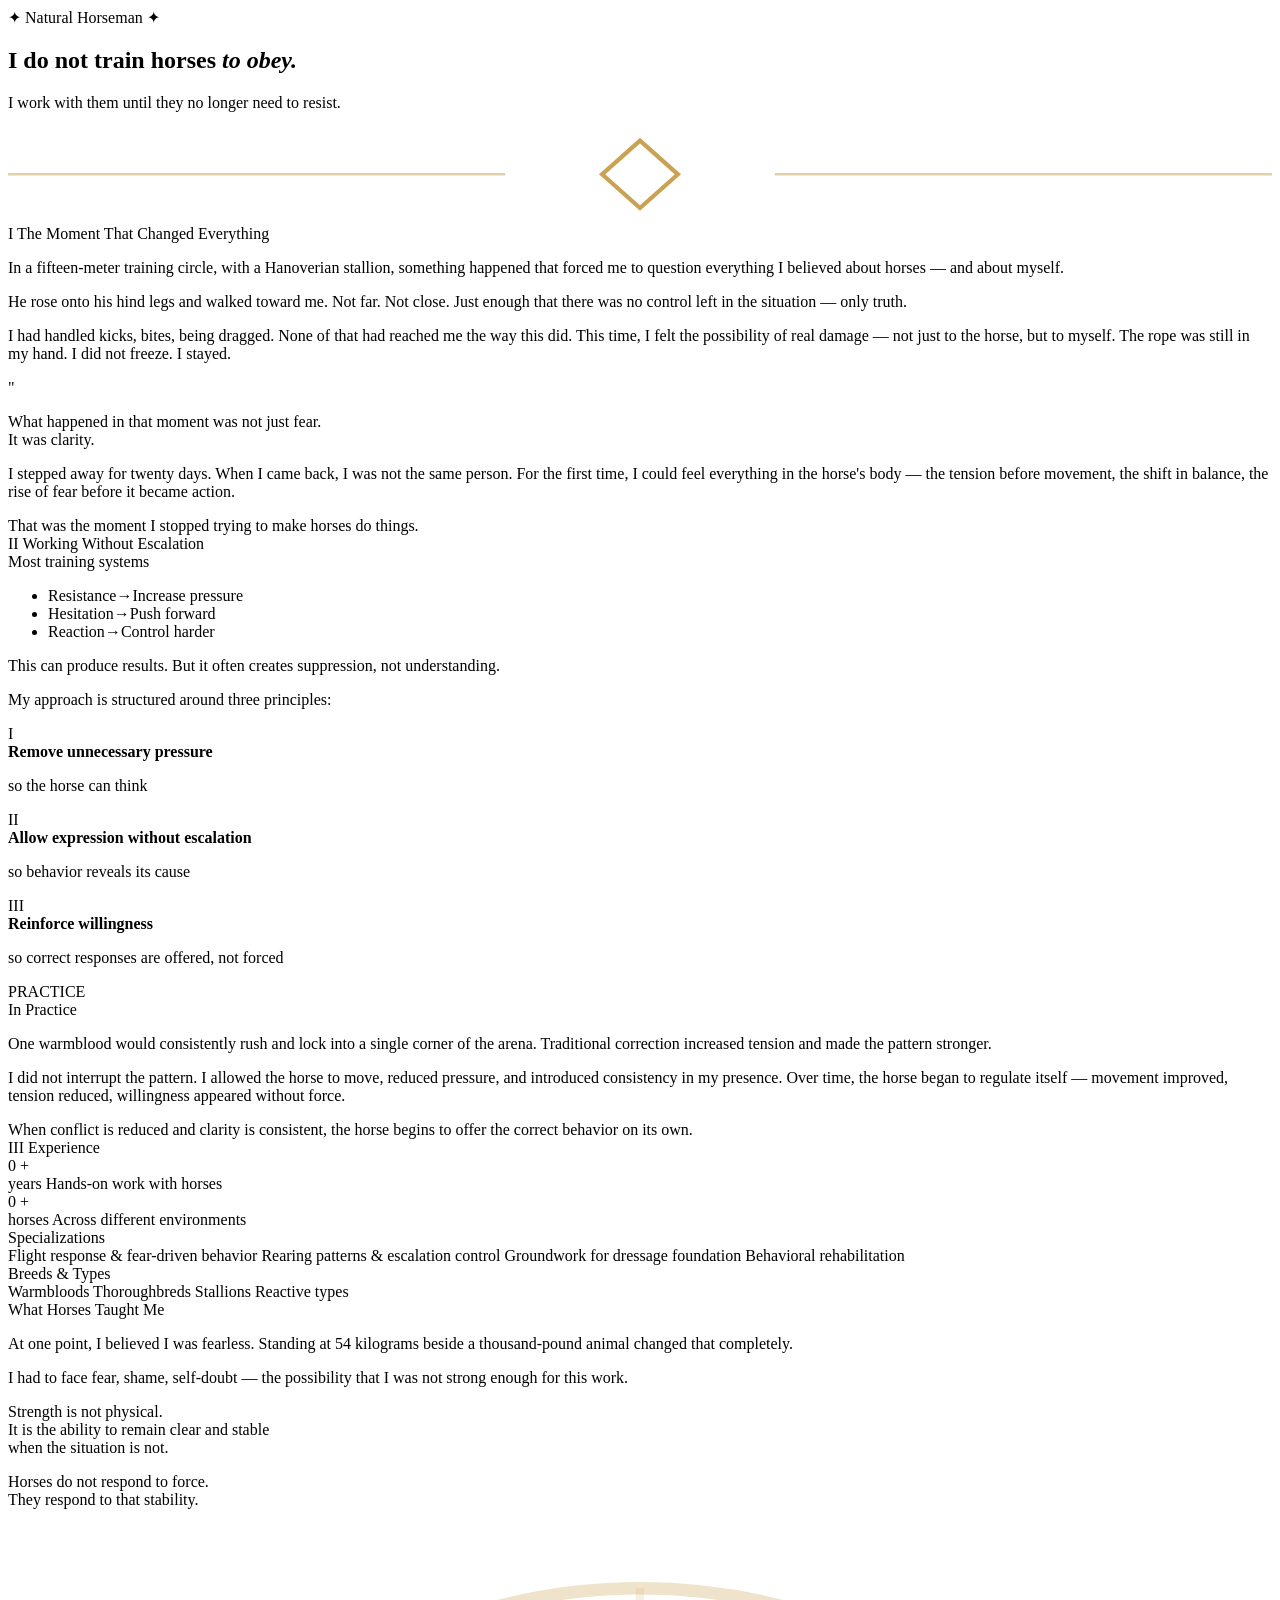
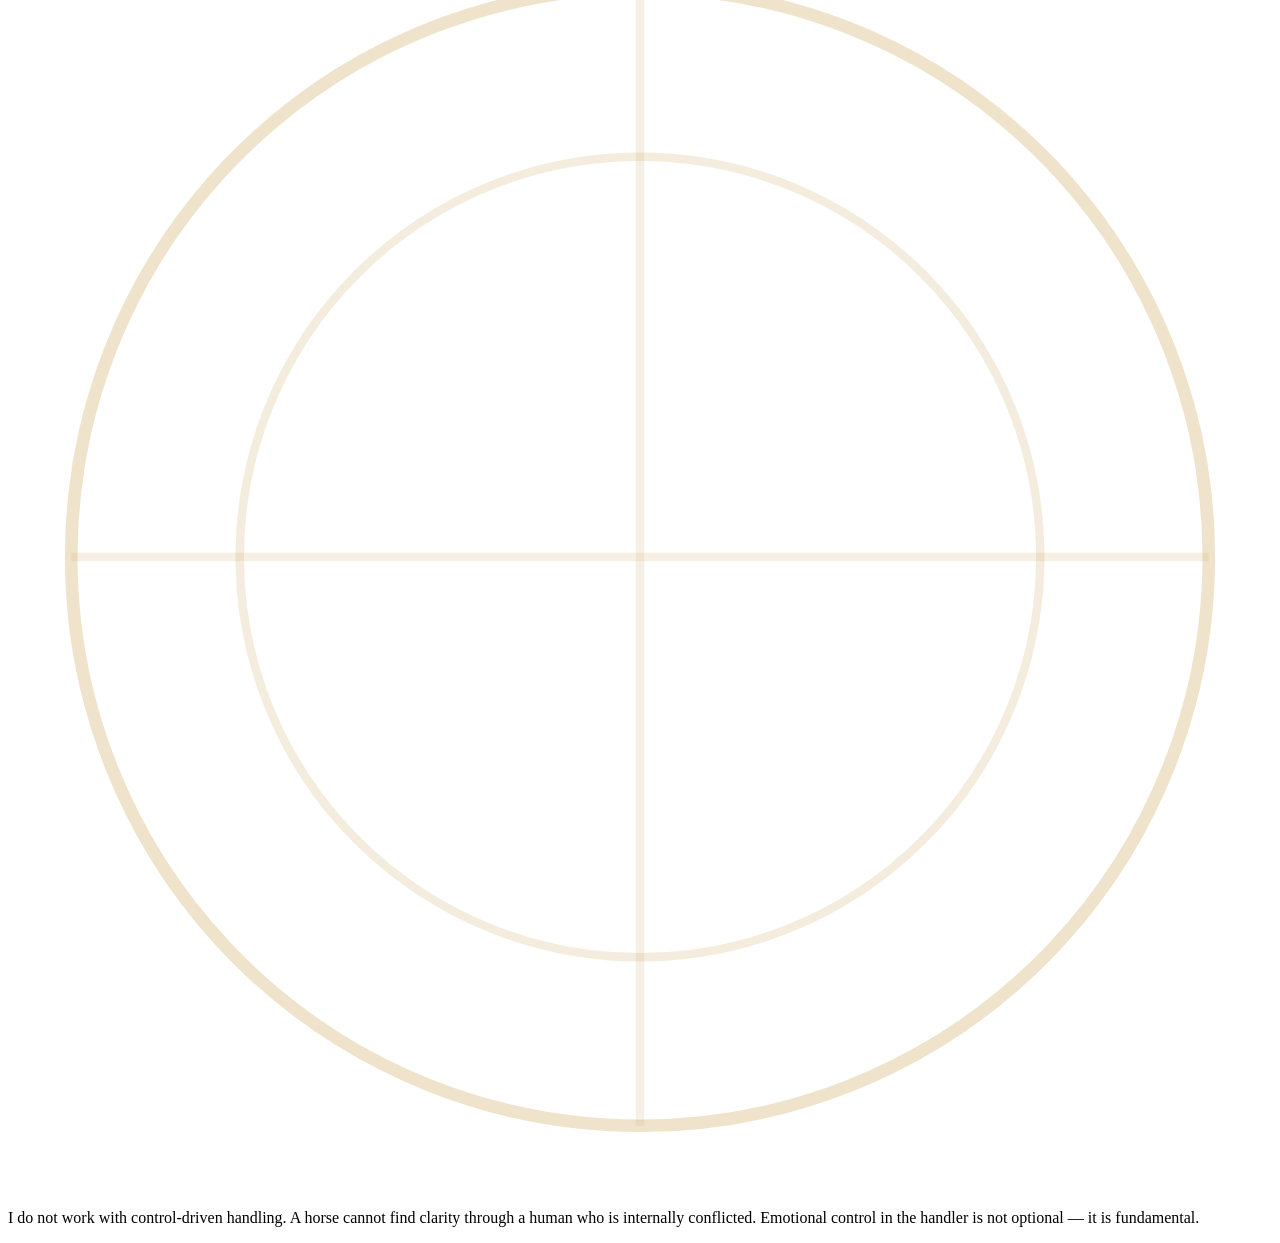
==== about.html @ bc37c37b "Create about.html" ====
<!DOCTYPE html>
<html lang="en">
<head>
  <meta charset="UTF-8" />
  <meta name="viewport" content="width=device-width, initial-scale=1.0" />
  <title>About — Natural Horseman</title>
  <link rel="stylesheet" href="about.css" />
  <link href="https://fonts.googleapis.com/css2?family=Playfair+Display:ital,wght@0,400;0,500;0,700;0,900;1,400;1,700&family=Cinzel:wght@400;500&family=EB+Garamond:ital,wght@0,400;0,500;1,400&display=swap" rel="stylesheet" />
</head>
<body>

  <!-- Atmospheric background layers -->
  <div class="bg-layer">
    <div class="orb orb-1"></div>
    <div class="orb orb-2"></div>
    <div class="orb orb-3"></div>
    <div class="arena-ring"></div>
    <div class="grain"></div>
  </div>

  <section class="about-section" id="about">

    <!-- HERO -->
    <div class="hero-wrap">
      <div class="hero-eyebrow reveal">
        <span class="ornament-mark">✦</span>
        <span class="eyebrow-text">Natural Horseman</span>
        <span class="ornament-mark">✦</span>
      </div>

      <h1 class="hero-title reveal">
        <span class="ht-line-1">I do not train</span>
        <span class="ht-line-2">horses <em>to obey.</em></span>
      </h1>

      <p class="hero-verse reveal">
        I work with them until they no longer need to resist.
      </p>

      <div class="hero-ornament reveal">
        <svg viewBox="0 0 300 22" xmlns="http://www.w3.org/2000/svg">
          <line x1="0" y1="11" x2="118" y2="11" stroke="#c9a254" stroke-width="0.6" opacity="0.5"/>
          <polygon points="150,3 159,11 150,19 141,11" fill="none" stroke="#c9a254" stroke-width="1"/>
          <line x1="182" y1="11" x2="300" y2="11" stroke="#c9a254" stroke-width="0.6" opacity="0.5"/>
        </svg>
      </div>
    </div>

    <!-- THE MOMENT -->
    <div class="chapter reveal">
      <div class="chapter-header">
        <span class="chapter-num">I</span>
        <span class="chapter-label">The Moment That Changed Everything</span>
      </div>
      <div class="chapter-body">
        <p class="drop-cap">
          In a fifteen-meter training circle, with a Hanoverian stallion, something happened that forced me to question everything I believed about horses — and about myself.
        </p>
        <p>He rose onto his hind legs and walked toward me. Not far. Not close. Just enough that there was no control left in the situation — only truth.</p>
        <p>I had handled kicks, bites, being dragged. None of that had reached me the way this did. This time, I felt the possibility of real damage — not just to the horse, but to myself. The rope was still in my hand. I did not freeze. I stayed.</p>

        <div class="glow-quote reveal">
          <div class="gq-quotemark">"</div>
          <p>What happened in that moment was not just fear.<br/>It was clarity.</p>
        </div>

        <p>I stepped away for twenty days. When I came back, I was not the same person. For the first time, I could feel everything in the horse's body — the tension before movement, the shift in balance, the rise of fear before it became action.</p>

        <div class="statement-card reveal">
          That was the moment I stopped trying to make horses do things.
        </div>
      </div>
    </div>

    <!-- METHOD -->
    <div class="chapter reveal">
      <div class="chapter-header">
        <span class="chapter-num">II</span>
        <span class="chapter-label">Working Without Escalation</span>
      </div>
      <div class="method-container">
        <div class="method-contrast reveal">
          <div class="mc-eyebrow">Most training systems</div>
          <ul class="contrast-list">
            <li><span class="c-trigger">Resistance</span><span class="c-arr">→</span><span class="c-resp">Increase pressure</span></li>
            <li><span class="c-trigger">Hesitation</span><span class="c-arr">→</span><span class="c-resp">Push forward</span></li>
            <li><span class="c-trigger">Reaction</span><span class="c-arr">→</span><span class="c-resp">Control harder</span></li>
          </ul>
          <p class="mc-note">This can produce results. But it often creates suppression, not understanding.</p>
        </div>
        <div class="principles-wrap">
          <p class="principles-intro">My approach is structured around three principles:</p>
          <div class="principle reveal-item">
            <span class="p-roman">I</span>
            <div><strong>Remove unnecessary pressure</strong><p>so the horse can think</p></div>
          </div>
          <div class="principle reveal-item">
            <span class="p-roman">II</span>
            <div><strong>Allow expression without escalation</strong><p>so behavior reveals its cause</p></div>
          </div>
          <div class="principle reveal-item">
            <span class="p-roman">III</span>
            <div><strong>Reinforce willingness</strong><p>so correct responses are offered, not forced</p></div>
          </div>
        </div>
      </div>
    </div>

    <!-- IN PRACTICE -->
    <div class="practice-panel reveal">
      <div class="pp-bg-text">PRACTICE</div>
      <div class="pp-inner">
        <span class="section-tag">In Practice</span>
        <p class="pp-lead">One warmblood would consistently rush and lock into a single corner of the arena. Traditional correction increased tension and made the pattern stronger.</p>
        <p>I did not interrupt the pattern. I allowed the horse to move, reduced pressure, and introduced consistency in my presence. Over time, the horse began to regulate itself — movement improved, tension reduced, willingness appeared without force.</p>
        <div class="pp-quote">
          When conflict is reduced and clarity is consistent,
          <span>the horse begins to offer the correct behavior on its own.</span>
        </div>
      </div>
    </div>

    <!-- EXPERIENCE -->
    <div class="chapter reveal">
      <div class="chapter-header">
        <span class="chapter-num">III</span>
        <span class="chapter-label">Experience</span>
      </div>
      <div class="exp-layout">
        <div class="exp-numbers reveal">
          <div class="exp-num-card">
            <div class="big-num-wrap">
              <span class="big-num" data-target="11">0</span>
              <span class="num-plus">+</span>
            </div>
            <span class="num-unit">years</span>
            <span class="num-desc">Hands-on work with horses</span>
          </div>
          <div class="exp-vdivider"></div>
          <div class="exp-num-card">
            <div class="big-num-wrap">
              <span class="big-num" data-target="16">0</span>
              <span class="num-plus">+</span>
            </div>
            <span class="num-unit">horses</span>
            <span class="num-desc">Across different environments</span>
          </div>
        </div>
        <div class="exp-tags-wrap reveal">
          <div class="etg">
            <span class="etg-label">Specializations</span>
            <div class="exp-tags">
              <span class="etag">Flight response & fear-driven behavior</span>
              <span class="etag">Rearing patterns & escalation control</span>
              <span class="etag">Groundwork for dressage foundation</span>
              <span class="etag">Behavioral rehabilitation</span>
            </div>
          </div>
          <div class="etg">
            <span class="etg-label">Breeds & Types</span>
            <div class="exp-tags">
              <span class="etag">Warmbloods</span>
              <span class="etag">Thoroughbreds</span>
              <span class="etag">Stallions</span>
              <span class="etag">Reactive types</span>
            </div>
          </div>
        </div>
      </div>
    </div>

    <!-- WHAT HORSES TAUGHT ME -->
    <div class="lesson-panel reveal">
      <div class="lp-left">
        <span class="lp-label">What Horses Taught Me</span>
        <p>At one point, I believed I was fearless. Standing at 54 kilograms beside a thousand-pound animal changed that completely.</p>
        <p>I had to face fear, shame, self-doubt — the possibility that I was not strong enough for this work.</p>
      </div>
      <div class="lp-right reveal">
        <div class="lp-truth">
          <div class="lpt-line">Strength is not physical.</div>
          <div class="lpt-line lpt-gold">It is the ability to remain clear and stable<br/>when the situation is not.</div>
        </div>
        <p class="lp-close">Horses do not respond to force.<br/>They respond to that stability.</p>
      </div>
    </div>

    <!-- BOUNDARY -->
    <div class="boundary-strip reveal">
      <svg class="bs-ornament" viewBox="0 0 60 60" xmlns="http://www.w3.org/2000/svg">
        <circle cx="30" cy="30" r="27" fill="none" stroke="#c9a254" stroke-width="0.6" opacity="0.3"/>
        <circle cx="30" cy="30" r="19" fill="none" stroke="#c9a254" stroke-width="0.4" opacity="0.2"/>
        <line x1="30" y1="3" x2="30" y2="57" stroke="#c9a254" stroke-width="0.4" opacity="0.15"/>
        <line x1="3" y1="30" x2="57" y2="30" stroke="#c9a254" stroke-width="0.4" opacity="0.15"/>
      </svg>
      <p class="bs-text">I do not work with control-driven handling. A horse cannot find clarity through a human who is internally conflicted. Emotional control in the handler is not optional — it is fundamental.</p>
    </div>

  </section>

  <script src="about.js"></script>
</body>
</html>
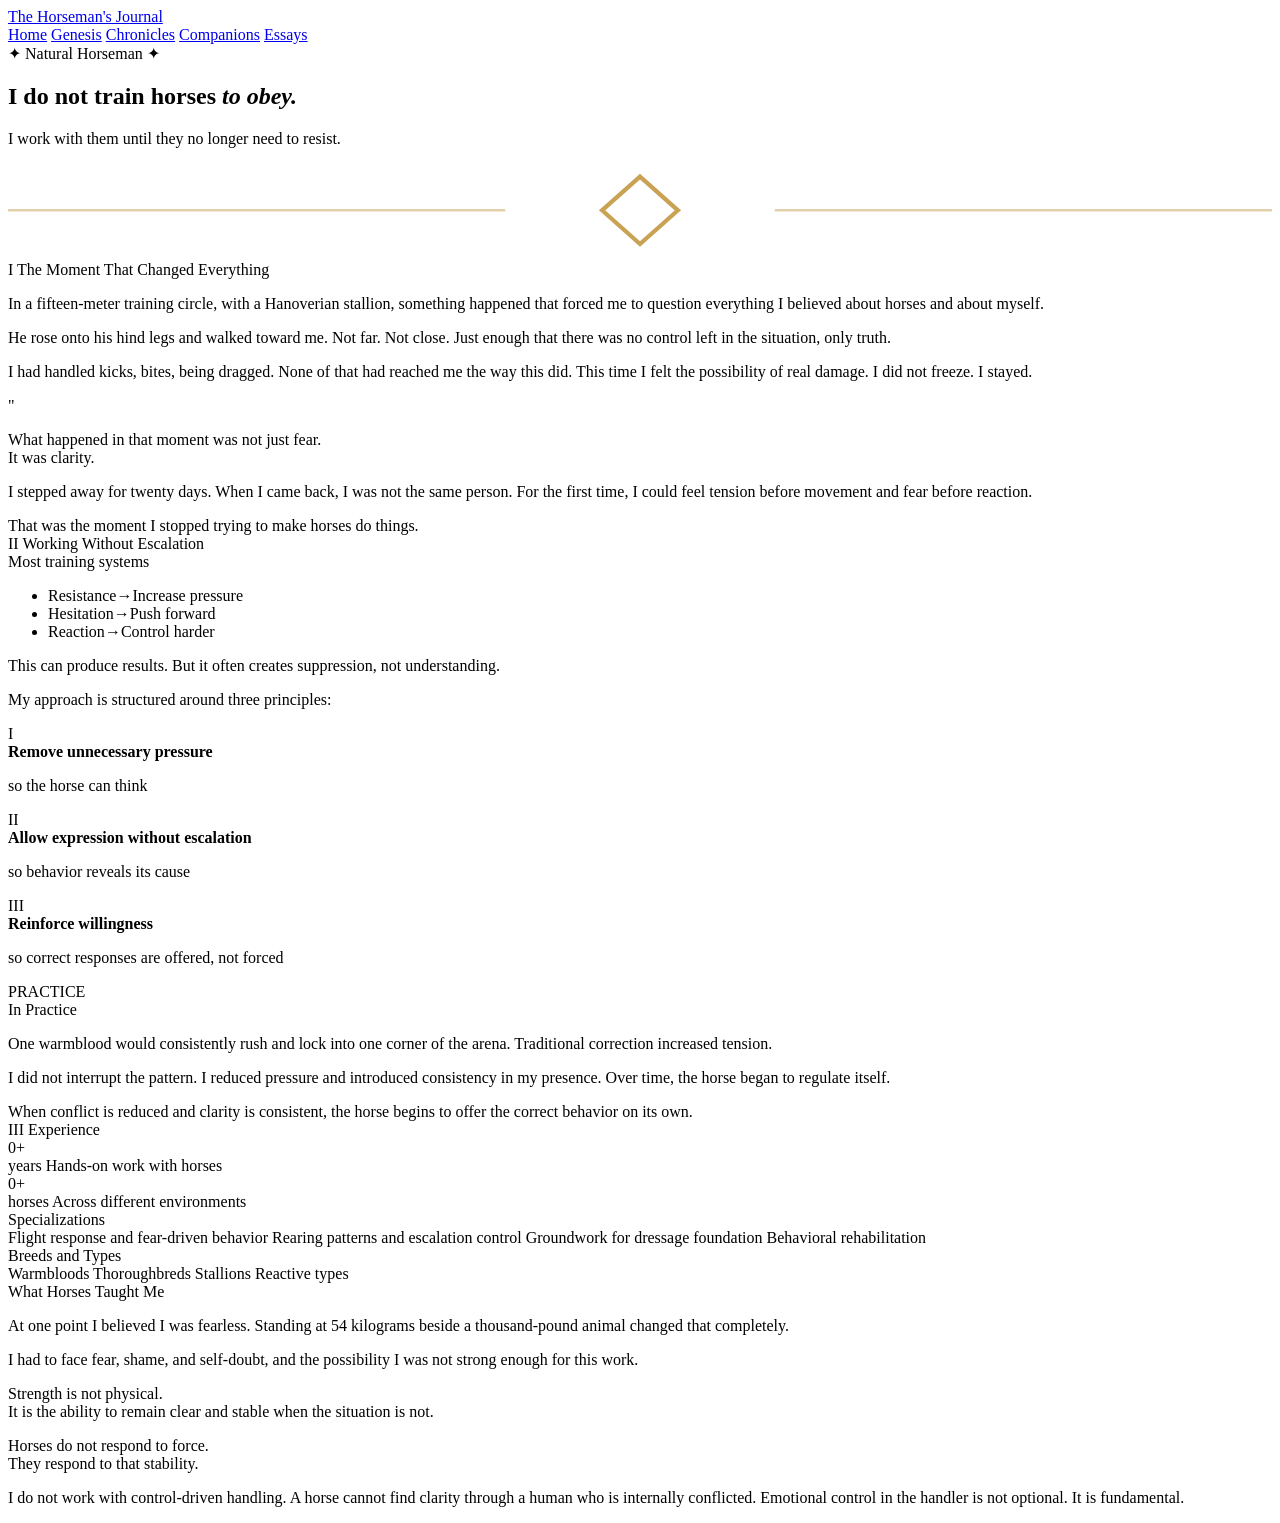
==== commit 2c8762ee: "Refactor about.html for improved structure and clarity Updated the structure and content of the abou" ====
--- a/about.html
+++ b/about.html
@@ -4,13 +4,13 @@
   <meta charset="UTF-8" />
   <meta name="viewport" content="width=device-width, initial-scale=1.0" />
   <title>About — Natural Horseman</title>
+  <link rel="preconnect" href="https://fonts.googleapis.com" />
+  <link rel="preconnect" href="https://fonts.gstatic.com" crossorigin />
+  <link href="https://fonts.googleapis.com/css2?family=Cinzel:wght@400;500;700&family=Cinzel+Decorative:wght@700&family=EB+Garamond:ital,wght@0,400;0,500;1,400&display=swap" rel="stylesheet" />
   <link rel="stylesheet" href="about.css" />
-  <link href="https://fonts.googleapis.com/css2?family=Playfair+Display:ital,wght@0,400;0,500;0,700;0,900;1,400;1,700&family=Cinzel:wght@400;500&family=EB+Garamond:ital,wght@0,400;0,500;1,400&display=swap" rel="stylesheet" />
 </head>
 <body>
-
-  <!-- Atmospheric background layers -->
-  <div class="bg-layer">
+  <div class="bg-layer" aria-hidden="true">
     <div class="orb orb-1"></div>
     <div class="orb orb-2"></div>
     <div class="orb orb-3"></div>
@@ -18,35 +18,43 @@
     <div class="grain"></div>
   </div>
 
+  <header class="top-nav">
+    <a href="index.html" class="brand">The Horseman's Journal</a>
+    <nav>
+      <a href="index.html">Home</a>
+      <a href="genesis.html">Genesis</a>
+      <a href="chronicles.html">Chronicles</a>
+      <a href="companions.html">Companions</a>
+      <a href="essays.html">Essays</a>
+    </nav>
+  </header>
+
   <section class="about-section" id="about">
-
-    <!-- HERO -->
-    <div class="hero-wrap">
-      <div class="hero-eyebrow reveal">
+    <div class="hero-wrap reveal" id="heroWrap">
+      <div class="hero-eyebrow">
         <span class="ornament-mark">✦</span>
         <span class="eyebrow-text">Natural Horseman</span>
         <span class="ornament-mark">✦</span>
       </div>
 
-      <h1 class="hero-title reveal">
+      <h1 class="hero-title">
         <span class="ht-line-1">I do not train</span>
         <span class="ht-line-2">horses <em>to obey.</em></span>
       </h1>
 
-      <p class="hero-verse reveal">
+      <p class="hero-verse">
         I work with them until they no longer need to resist.
       </p>
 
-      <div class="hero-ornament reveal">
+      <div class="hero-ornament">
         <svg viewBox="0 0 300 22" xmlns="http://www.w3.org/2000/svg">
-          <line x1="0" y1="11" x2="118" y2="11" stroke="#c9a254" stroke-width="0.6" opacity="0.5"/>
-          <polygon points="150,3 159,11 150,19 141,11" fill="none" stroke="#c9a254" stroke-width="1"/>
-          <line x1="182" y1="11" x2="300" y2="11" stroke="#c9a254" stroke-width="0.6" opacity="0.5"/>
+          <line x1="0" y1="11" x2="118" y2="11" stroke="#c9a254" stroke-width="0.6" opacity="0.5"></line>
+          <polygon points="150,3 159,11 150,19 141,11" fill="none" stroke="#c9a254" stroke-width="1"></polygon>
+          <line x1="182" y1="11" x2="300" y2="11" stroke="#c9a254" stroke-width="0.6" opacity="0.5"></line>
         </svg>
       </div>
     </div>
 
-    <!-- THE MOMENT -->
     <div class="chapter reveal">
       <div class="chapter-header">
         <span class="chapter-num">I</span>
@@ -54,30 +62,27 @@
       </div>
       <div class="chapter-body">
         <p class="drop-cap">
-          In a fifteen-meter training circle, with a Hanoverian stallion, something happened that forced me to question everything I believed about horses — and about myself.
+          In a fifteen-meter training circle, with a Hanoverian stallion, something happened that forced me to question everything I believed about horses and about myself.
         </p>
-        <p>He rose onto his hind legs and walked toward me. Not far. Not close. Just enough that there was no control left in the situation — only truth.</p>
-        <p>I had handled kicks, bites, being dragged. None of that had reached me the way this did. This time, I felt the possibility of real damage — not just to the horse, but to myself. The rope was still in my hand. I did not freeze. I stayed.</p>
-
+        <p>He rose onto his hind legs and walked toward me. Not far. Not close. Just enough that there was no control left in the situation, only truth.</p>
+        <p>I had handled kicks, bites, being dragged. None of that had reached me the way this did. This time I felt the possibility of real damage. I did not freeze. I stayed.</p>
         <div class="glow-quote reveal">
           <div class="gq-quotemark">"</div>
-          <p>What happened in that moment was not just fear.<br/>It was clarity.</p>
-        </div>
-
-        <p>I stepped away for twenty days. When I came back, I was not the same person. For the first time, I could feel everything in the horse's body — the tension before movement, the shift in balance, the rise of fear before it became action.</p>
-
+          <p>What happened in that moment was not just fear.<br />It was clarity.</p>
+        </div>
+        <p>I stepped away for twenty days. When I came back, I was not the same person. For the first time, I could feel tension before movement and fear before reaction.</p>
         <div class="statement-card reveal">
           That was the moment I stopped trying to make horses do things.
         </div>
       </div>
     </div>
 
-    <!-- METHOD -->
     <div class="chapter reveal">
       <div class="chapter-header">
         <span class="chapter-num">II</span>
         <span class="chapter-label">Working Without Escalation</span>
       </div>
+
       <div class="method-container">
         <div class="method-contrast reveal">
           <div class="mc-eyebrow">Most training systems</div>
@@ -88,6 +93,7 @@
           </ul>
           <p class="mc-note">This can produce results. But it often creates suppression, not understanding.</p>
         </div>
+
         <div class="principles-wrap">
           <p class="principles-intro">My approach is structured around three principles:</p>
           <div class="principle reveal-item">
@@ -106,13 +112,12 @@
       </div>
     </div>
 
-    <!-- IN PRACTICE -->
     <div class="practice-panel reveal">
       <div class="pp-bg-text">PRACTICE</div>
       <div class="pp-inner">
         <span class="section-tag">In Practice</span>
-        <p class="pp-lead">One warmblood would consistently rush and lock into a single corner of the arena. Traditional correction increased tension and made the pattern stronger.</p>
-        <p>I did not interrupt the pattern. I allowed the horse to move, reduced pressure, and introduced consistency in my presence. Over time, the horse began to regulate itself — movement improved, tension reduced, willingness appeared without force.</p>
+        <p class="pp-lead">One warmblood would consistently rush and lock into one corner of the arena. Traditional correction increased tension.</p>
+        <p>I did not interrupt the pattern. I reduced pressure and introduced consistency in my presence. Over time, the horse began to regulate itself.</p>
         <div class="pp-quote">
           When conflict is reduced and clarity is consistent,
           <span>the horse begins to offer the correct behavior on its own.</span>
@@ -120,44 +125,45 @@
       </div>
     </div>
 
-    <!-- EXPERIENCE -->
     <div class="chapter reveal">
       <div class="chapter-header">
         <span class="chapter-num">III</span>
         <span class="chapter-label">Experience</span>
       </div>
+
       <div class="exp-layout">
         <div class="exp-numbers reveal">
           <div class="exp-num-card">
             <div class="big-num-wrap">
-              <span class="big-num" data-target="11">0</span>
-              <span class="num-plus">+</span>
+              <span class="big-num" data-target="11">0</span><span class="num-plus">+</span>
             </div>
             <span class="num-unit">years</span>
             <span class="num-desc">Hands-on work with horses</span>
           </div>
+
           <div class="exp-vdivider"></div>
+
           <div class="exp-num-card">
             <div class="big-num-wrap">
-              <span class="big-num" data-target="16">0</span>
-              <span class="num-plus">+</span>
+              <span class="big-num" data-target="16">0</span><span class="num-plus">+</span>
             </div>
             <span class="num-unit">horses</span>
             <span class="num-desc">Across different environments</span>
           </div>
         </div>
+
         <div class="exp-tags-wrap reveal">
           <div class="etg">
             <span class="etg-label">Specializations</span>
             <div class="exp-tags">
-              <span class="etag">Flight response & fear-driven behavior</span>
-              <span class="etag">Rearing patterns & escalation control</span>
+              <span class="etag">Flight response and fear-driven behavior</span>
+              <span class="etag">Rearing patterns and escalation control</span>
               <span class="etag">Groundwork for dressage foundation</span>
               <span class="etag">Behavioral rehabilitation</span>
             </div>
           </div>
           <div class="etg">
-            <span class="etg-label">Breeds & Types</span>
+            <span class="etg-label">Breeds and Types</span>
             <div class="exp-tags">
               <span class="etag">Warmbloods</span>
               <span class="etag">Thoroughbreds</span>
@@ -169,33 +175,26 @@
       </div>
     </div>
 
-    <!-- WHAT HORSES TAUGHT ME -->
     <div class="lesson-panel reveal">
       <div class="lp-left">
         <span class="lp-label">What Horses Taught Me</span>
-        <p>At one point, I believed I was fearless. Standing at 54 kilograms beside a thousand-pound animal changed that completely.</p>
-        <p>I had to face fear, shame, self-doubt — the possibility that I was not strong enough for this work.</p>
+        <p>At one point I believed I was fearless. Standing at 54 kilograms beside a thousand-pound animal changed that completely.</p>
+        <p>I had to face fear, shame, and self-doubt, and the possibility I was not strong enough for this work.</p>
       </div>
       <div class="lp-right reveal">
         <div class="lp-truth">
           <div class="lpt-line">Strength is not physical.</div>
-          <div class="lpt-line lpt-gold">It is the ability to remain clear and stable<br/>when the situation is not.</div>
-        </div>
-        <p class="lp-close">Horses do not respond to force.<br/>They respond to that stability.</p>
-      </div>
-    </div>
-
-    <!-- BOUNDARY -->
+          <div class="lpt-line lpt-gold">It is the ability to remain clear and stable when the situation is not.</div>
+        </div>
+        <p class="lp-close">Horses do not respond to force.<br />They respond to that stability.</p>
+      </div>
+    </div>
+
     <div class="boundary-strip reveal">
-      <svg class="bs-ornament" viewBox="0 0 60 60" xmlns="http://www.w3.org/2000/svg">
-        <circle cx="30" cy="30" r="27" fill="none" stroke="#c9a254" stroke-width="0.6" opacity="0.3"/>
-        <circle cx="30" cy="30" r="19" fill="none" stroke="#c9a254" stroke-width="0.4" opacity="0.2"/>
-        <line x1="30" y1="3" x2="30" y2="57" stroke="#c9a254" stroke-width="0.4" opacity="0.15"/>
-        <line x1="3" y1="30" x2="57" y2="30" stroke="#c9a254" stroke-width="0.4" opacity="0.15"/>
-      </svg>
-      <p class="bs-text">I do not work with control-driven handling. A horse cannot find clarity through a human who is internally conflicted. Emotional control in the handler is not optional — it is fundamental.</p>
-    </div>
-
+      <p class="bs-text">
+        I do not work with control-driven handling. A horse cannot find clarity through a human who is internally conflicted. Emotional control in the handler is not optional. It is fundamental.
+      </p>
+    </div>
   </section>
 
   <script src="about.js"></script>
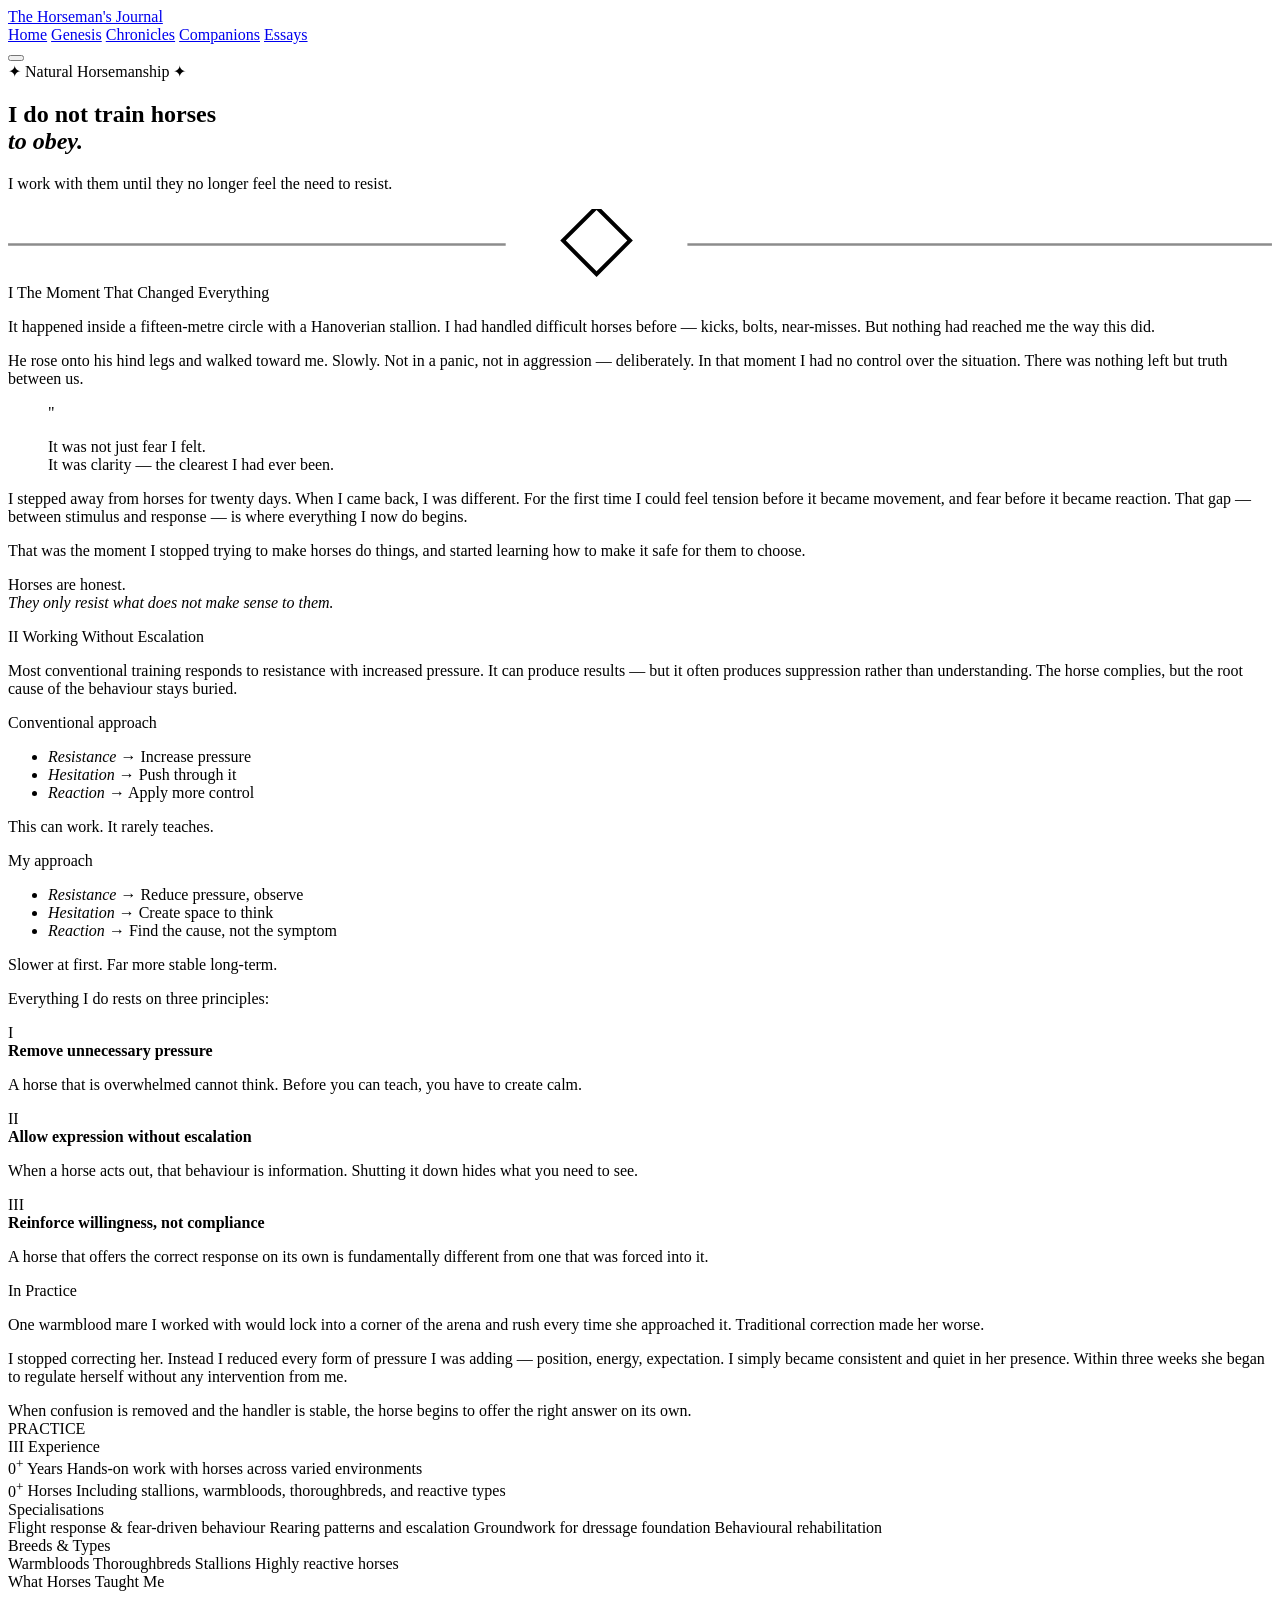
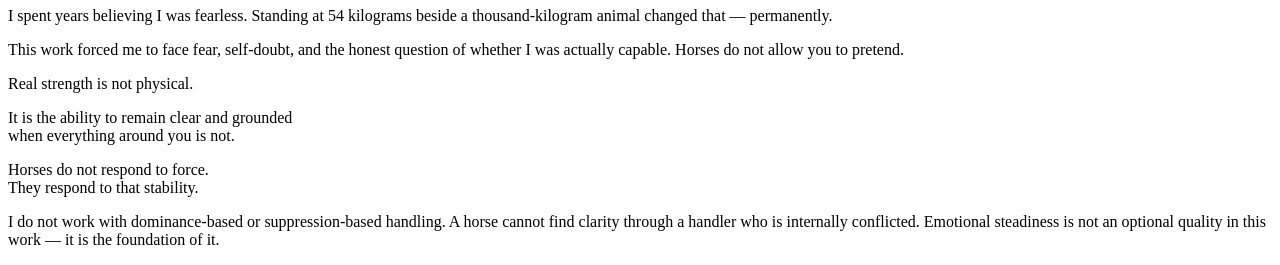
==== commit eafff3a4: "Update title and restructure about.html content" ====
--- a/about.html
+++ b/about.html
@@ -3,199 +3,302 @@
 <head>
   <meta charset="UTF-8" />
   <meta name="viewport" content="width=device-width, initial-scale=1.0" />
-  <title>About — Natural Horseman</title>
+  <title>About — The Horseman's Journal</title>
+
   <link rel="preconnect" href="https://fonts.googleapis.com" />
   <link rel="preconnect" href="https://fonts.gstatic.com" crossorigin />
-  <link href="https://fonts.googleapis.com/css2?family=Cinzel:wght@400;500;700&family=Cinzel+Decorative:wght@700&family=EB+Garamond:ital,wght@0,400;0,500;1,400&display=swap" rel="stylesheet" />
+  <link href="https://fonts.googleapis.com/css2?family=Cinzel:wght@400;500;600;900&family=Cinzel+Decorative:wght@700&family=Cormorant+Garamond:ital,wght@0,300;0,400;0,600;1,300;1,400;1,600&display=swap" rel="stylesheet" />
+
   <link rel="stylesheet" href="about.css" />
 </head>
 <body>
-  <div class="bg-layer" aria-hidden="true">
-    <div class="orb orb-1"></div>
-    <div class="orb orb-2"></div>
-    <div class="orb orb-3"></div>
-    <div class="arena-ring"></div>
-    <div class="grain"></div>
+
+  <!-- Ambient background layers -->
+  <div class="bg-canvas" aria-hidden="true">
+    <div class="bg-orb bg-orb--1"></div>
+    <div class="bg-orb bg-orb--2"></div>
+    <div class="bg-orb bg-orb--3"></div>
+    <div class="bg-grain"></div>
+    <div class="bg-vignette"></div>
   </div>
 
-  <header class="top-nav">
-    <a href="index.html" class="brand">The Horseman's Journal</a>
-    <nav>
+  <!-- Cursor glow (JS appends this) -->
+
+  <!-- ── NAVIGATION ── -->
+  <header class="nav" role="banner">
+    <a href="index.html" class="nav__brand">The Horseman's Journal</a>
+    <nav class="nav__links" aria-label="Primary">
       <a href="index.html">Home</a>
       <a href="genesis.html">Genesis</a>
       <a href="chronicles.html">Chronicles</a>
       <a href="companions.html">Companions</a>
       <a href="essays.html">Essays</a>
     </nav>
+    <button class="nav__burger" aria-label="Open menu" aria-expanded="false">
+      <span></span><span></span><span></span>
+    </button>
   </header>
 
-  <section class="about-section" id="about">
-    <div class="hero-wrap reveal" id="heroWrap">
-      <div class="hero-eyebrow">
-        <span class="ornament-mark">✦</span>
-        <span class="eyebrow-text">Natural Horseman</span>
-        <span class="ornament-mark">✦</span>
-      </div>
-
-      <h1 class="hero-title">
-        <span class="ht-line-1">I do not train</span>
-        <span class="ht-line-2">horses <em>to obey.</em></span>
-      </h1>
-
-      <p class="hero-verse">
-        I work with them until they no longer need to resist.
-      </p>
-
-      <div class="hero-ornament">
-        <svg viewBox="0 0 300 22" xmlns="http://www.w3.org/2000/svg">
-          <line x1="0" y1="11" x2="118" y2="11" stroke="#c9a254" stroke-width="0.6" opacity="0.5"></line>
-          <polygon points="150,3 159,11 150,19 141,11" fill="none" stroke="#c9a254" stroke-width="1"></polygon>
-          <line x1="182" y1="11" x2="300" y2="11" stroke="#c9a254" stroke-width="0.6" opacity="0.5"></line>
-        </svg>
-      </div>
+  <main class="page" id="about">
+
+    <!-- ══════════════════════════════════════════
+         HERO — Opening statement
+    ═══════════════════════════════════════════ -->
+    <section class="hero-block" id="heroWrap">
+      <div class="hero-block__inner reveal">
+        <div class="eyebrow">
+          <span class="eyebrow__gem">✦</span>
+          <span>Natural Horsemanship</span>
+          <span class="eyebrow__gem">✦</span>
+        </div>
+
+        <h1 class="hero-block__title">
+          I do not train horses<br />
+          <em>to obey.</em>
+        </h1>
+
+        <p class="hero-block__sub">
+          I work with them until they no longer feel the need to resist.
+        </p>
+
+        <div class="ornament-rule" aria-hidden="true">
+          <svg viewBox="0 0 320 18" xmlns="http://www.w3.org/2000/svg" fill="none">
+            <line x1="0" y1="9" x2="126" y2="9" stroke="currentColor" stroke-width="0.6" opacity="0.45"/>
+            <rect x="143" y="2" width="12" height="12" transform="rotate(45 149 8)" stroke="currentColor" stroke-width="1"/>
+            <line x1="172" y1="9" x2="320" y2="9" stroke="currentColor" stroke-width="0.6" opacity="0.45"/>
+          </svg>
+        </div>
+      </div>
+    </section>
+
+    <!-- ══════════════════════════════════════════
+         CHAPTER I — The turning point
+    ═══════════════════════════════════════════ -->
+    <section class="chapter" id="ch1">
+      <div class="chapter__label reveal">
+        <span class="chapter__numeral">I</span>
+        <span class="chapter__name">The Moment That Changed Everything</span>
+      </div>
+
+      <div class="chapter__body">
+        <p class="drop-cap reveal">
+          It happened inside a fifteen-metre circle with a Hanoverian stallion.
+          I had handled difficult horses before — kicks, bolts, near-misses.
+          But nothing had reached me the way this did.
+        </p>
+
+        <p class="reveal">
+          He rose onto his hind legs and walked toward me. Slowly. Not in a panic,
+          not in aggression — deliberately. In that moment I had no control over
+          the situation. There was nothing left but truth between us.
+        </p>
+
+        <blockquote class="pull-quote reveal">
+          <div class="pull-quote__mark">"</div>
+          <p>It was not just fear I felt.<br />It was clarity — the clearest I had ever been.</p>
+        </blockquote>
+
+        <p class="reveal">
+          I stepped away from horses for twenty days. When I came back, I was
+          different. For the first time I could feel tension before it became movement,
+          and fear before it became reaction. That gap — between stimulus and response —
+          is where everything I now do begins.
+        </p>
+
+        <div class="marker-card reveal">
+          That was the moment I stopped trying to make horses do things,
+          and started learning how to make it safe for them to choose.
+        </div>
+      </div>
+    </section>
+
+    <!-- ══════════════════════════════════════════
+         FULL-WIDTH PHILOSOPHY PULL
+    ═══════════════════════════════════════════ -->
+    <div class="wide-pull reveal" aria-hidden="false">
+      <p>Horses are honest.<br /><em>They only resist what does not make sense to them.</em></p>
     </div>
 
-    <div class="chapter reveal">
-      <div class="chapter-header">
-        <span class="chapter-num">I</span>
-        <span class="chapter-label">The Moment That Changed Everything</span>
-      </div>
-      <div class="chapter-body">
-        <p class="drop-cap">
-          In a fifteen-meter training circle, with a Hanoverian stallion, something happened that forced me to question everything I believed about horses and about myself.
-        </p>
-        <p>He rose onto his hind legs and walked toward me. Not far. Not close. Just enough that there was no control left in the situation, only truth.</p>
-        <p>I had handled kicks, bites, being dragged. None of that had reached me the way this did. This time I felt the possibility of real damage. I did not freeze. I stayed.</p>
-        <div class="glow-quote reveal">
-          <div class="gq-quotemark">"</div>
-          <p>What happened in that moment was not just fear.<br />It was clarity.</p>
-        </div>
-        <p>I stepped away for twenty days. When I came back, I was not the same person. For the first time, I could feel tension before movement and fear before reaction.</p>
-        <div class="statement-card reveal">
-          That was the moment I stopped trying to make horses do things.
-        </div>
+    <!-- ══════════════════════════════════════════
+         CHAPTER II — The method
+    ═══════════════════════════════════════════ -->
+    <section class="chapter" id="ch2">
+      <div class="chapter__label reveal">
+        <span class="chapter__numeral">II</span>
+        <span class="chapter__name">Working Without Escalation</span>
+      </div>
+
+      <div class="chapter__body">
+        <p class="reveal">
+          Most conventional training responds to resistance with increased pressure.
+          It can produce results — but it often produces suppression rather than understanding.
+          The horse complies, but the root cause of the behaviour stays buried.
+        </p>
+
+        <!-- Contrast table -->
+        <div class="contrast-table reveal">
+          <div class="contrast-table__col contrast-table__col--left">
+            <span class="contrast-table__heading">Conventional approach</span>
+            <ul>
+              <li><em>Resistance</em> → Increase pressure</li>
+              <li><em>Hesitation</em> → Push through it</li>
+              <li><em>Reaction</em> → Apply more control</li>
+            </ul>
+            <p class="contrast-table__note">This can work. It rarely teaches.</p>
+          </div>
+          <div class="contrast-table__divider" aria-hidden="true"></div>
+          <div class="contrast-table__col contrast-table__col--right">
+            <span class="contrast-table__heading">My approach</span>
+            <ul>
+              <li><em>Resistance</em> → Reduce pressure, observe</li>
+              <li><em>Hesitation</em> → Create space to think</li>
+              <li><em>Reaction</em> → Find the cause, not the symptom</li>
+            </ul>
+            <p class="contrast-table__note">Slower at first. Far more stable long-term.</p>
+          </div>
+        </div>
+
+        <!-- Three principles -->
+        <p class="section-intro reveal">Everything I do rests on three principles:</p>
+
+        <div class="principles">
+          <div class="principle reveal-item">
+            <span class="principle__num">I</span>
+            <div class="principle__text">
+              <strong>Remove unnecessary pressure</strong>
+              <p>A horse that is overwhelmed cannot think. Before you can teach, you have to create calm.</p>
+            </div>
+          </div>
+          <div class="principle reveal-item">
+            <span class="principle__num">II</span>
+            <div class="principle__text">
+              <strong>Allow expression without escalation</strong>
+              <p>When a horse acts out, that behaviour is information. Shutting it down hides what you need to see.</p>
+            </div>
+          </div>
+          <div class="principle reveal-item">
+            <span class="principle__num">III</span>
+            <div class="principle__text">
+              <strong>Reinforce willingness, not compliance</strong>
+              <p>A horse that offers the correct response on its own is fundamentally different from one that was forced into it.</p>
+            </div>
+          </div>
+        </div>
+      </div>
+    </section>
+
+    <!-- ══════════════════════════════════════════
+         PRACTICE CASE
+    ═══════════════════════════════════════════ -->
+    <section class="case-panel reveal">
+      <div class="case-panel__label">In Practice</div>
+      <div class="case-panel__body">
+        <p class="case-panel__lead">
+          One warmblood mare I worked with would lock into a corner of the arena
+          and rush every time she approached it. Traditional correction made her worse.
+        </p>
+        <p>
+          I stopped correcting her. Instead I reduced every form of pressure I was adding —
+          position, energy, expectation. I simply became consistent and quiet in her presence.
+          Within three weeks she began to regulate herself without any intervention from me.
+        </p>
+        <div class="case-panel__quote">
+          When confusion is removed and the handler is stable,
+          <span>the horse begins to offer the right answer on its own.</span>
+        </div>
+      </div>
+      <div class="case-panel__bg-word" aria-hidden="true">PRACTICE</div>
+    </section>
+
+    <!-- ══════════════════════════════════════════
+         CHAPTER III — Experience
+    ═══════════════════════════════════════════ -->
+    <section class="chapter" id="ch3">
+      <div class="chapter__label reveal">
+        <span class="chapter__numeral">III</span>
+        <span class="chapter__name">Experience</span>
+      </div>
+
+      <div class="stats-row reveal">
+        <div class="stat">
+          <span class="stat__num"><span class="count-up" data-target="11">0</span><sup>+</sup></span>
+          <span class="stat__unit">Years</span>
+          <span class="stat__desc">Hands-on work with horses across varied environments</span>
+        </div>
+        <div class="stat__divider" aria-hidden="true"></div>
+        <div class="stat">
+          <span class="stat__num"><span class="count-up" data-target="16">0</span><sup>+</sup></span>
+          <span class="stat__unit">Horses</span>
+          <span class="stat__desc">Including stallions, warmbloods, thoroughbreds, and reactive types</span>
+        </div>
+      </div>
+
+      <div class="tags-block reveal">
+        <div class="tags-group">
+          <span class="tags-group__label">Specialisations</span>
+          <div class="tags-group__tags">
+            <span class="tag">Flight response &amp; fear-driven behaviour</span>
+            <span class="tag">Rearing patterns and escalation</span>
+            <span class="tag">Groundwork for dressage foundation</span>
+            <span class="tag">Behavioural rehabilitation</span>
+          </div>
+        </div>
+        <div class="tags-group">
+          <span class="tags-group__label">Breeds &amp; Types</span>
+          <div class="tags-group__tags">
+            <span class="tag">Warmbloods</span>
+            <span class="tag">Thoroughbreds</span>
+            <span class="tag">Stallions</span>
+            <span class="tag">Highly reactive horses</span>
+          </div>
+        </div>
+      </div>
+    </section>
+
+    <!-- ══════════════════════════════════════════
+         LESSON PANEL — What horses taught me
+    ═══════════════════════════════════════════ -->
+    <section class="lesson-panel reveal">
+      <div class="lesson-panel__left">
+        <span class="lesson-panel__label">What Horses Taught Me</span>
+        <p>
+          I spent years believing I was fearless. Standing at 54 kilograms beside
+          a thousand-kilogram animal changed that — permanently.
+        </p>
+        <p>
+          This work forced me to face fear, self-doubt, and the honest question of
+          whether I was actually capable. Horses do not allow you to pretend.
+        </p>
+      </div>
+      <div class="lesson-panel__right reveal">
+        <div class="truth-lines">
+          <p class="truth-lines__line">Real strength is not physical.</p>
+          <p class="truth-lines__line truth-lines__line--gold">
+            It is the ability to remain clear and grounded<br />
+            when everything around you is not.
+          </p>
+        </div>
+        <p class="lesson-panel__close">
+          Horses do not respond to force.<br />
+          They respond to that stability.
+        </p>
+      </div>
+    </section>
+
+    <!-- ══════════════════════════════════════════
+         CLOSING BOUNDARY STATEMENT
+    ═══════════════════════════════════════════ -->
+    <div class="boundary reveal">
+      <div class="boundary__inner">
+        <p>
+          I do not work with dominance-based or suppression-based handling.
+          A horse cannot find clarity through a handler who is internally conflicted.
+          Emotional steadiness is not an optional quality in this work — it is the foundation of it.
+        </p>
       </div>
     </div>
 
-    <div class="chapter reveal">
-      <div class="chapter-header">
-        <span class="chapter-num">II</span>
-        <span class="chapter-label">Working Without Escalation</span>
-      </div>
-
-      <div class="method-container">
-        <div class="method-contrast reveal">
-          <div class="mc-eyebrow">Most training systems</div>
-          <ul class="contrast-list">
-            <li><span class="c-trigger">Resistance</span><span class="c-arr">→</span><span class="c-resp">Increase pressure</span></li>
-            <li><span class="c-trigger">Hesitation</span><span class="c-arr">→</span><span class="c-resp">Push forward</span></li>
-            <li><span class="c-trigger">Reaction</span><span class="c-arr">→</span><span class="c-resp">Control harder</span></li>
-          </ul>
-          <p class="mc-note">This can produce results. But it often creates suppression, not understanding.</p>
-        </div>
-
-        <div class="principles-wrap">
-          <p class="principles-intro">My approach is structured around three principles:</p>
-          <div class="principle reveal-item">
-            <span class="p-roman">I</span>
-            <div><strong>Remove unnecessary pressure</strong><p>so the horse can think</p></div>
-          </div>
-          <div class="principle reveal-item">
-            <span class="p-roman">II</span>
-            <div><strong>Allow expression without escalation</strong><p>so behavior reveals its cause</p></div>
-          </div>
-          <div class="principle reveal-item">
-            <span class="p-roman">III</span>
-            <div><strong>Reinforce willingness</strong><p>so correct responses are offered, not forced</p></div>
-          </div>
-        </div>
-      </div>
-    </div>
-
-    <div class="practice-panel reveal">
-      <div class="pp-bg-text">PRACTICE</div>
-      <div class="pp-inner">
-        <span class="section-tag">In Practice</span>
-        <p class="pp-lead">One warmblood would consistently rush and lock into one corner of the arena. Traditional correction increased tension.</p>
-        <p>I did not interrupt the pattern. I reduced pressure and introduced consistency in my presence. Over time, the horse began to regulate itself.</p>
-        <div class="pp-quote">
-          When conflict is reduced and clarity is consistent,
-          <span>the horse begins to offer the correct behavior on its own.</span>
-        </div>
-      </div>
-    </div>
-
-    <div class="chapter reveal">
-      <div class="chapter-header">
-        <span class="chapter-num">III</span>
-        <span class="chapter-label">Experience</span>
-      </div>
-
-      <div class="exp-layout">
-        <div class="exp-numbers reveal">
-          <div class="exp-num-card">
-            <div class="big-num-wrap">
-              <span class="big-num" data-target="11">0</span><span class="num-plus">+</span>
-            </div>
-            <span class="num-unit">years</span>
-            <span class="num-desc">Hands-on work with horses</span>
-          </div>
-
-          <div class="exp-vdivider"></div>
-
-          <div class="exp-num-card">
-            <div class="big-num-wrap">
-              <span class="big-num" data-target="16">0</span><span class="num-plus">+</span>
-            </div>
-            <span class="num-unit">horses</span>
-            <span class="num-desc">Across different environments</span>
-          </div>
-        </div>
-
-        <div class="exp-tags-wrap reveal">
-          <div class="etg">
-            <span class="etg-label">Specializations</span>
-            <div class="exp-tags">
-              <span class="etag">Flight response and fear-driven behavior</span>
-              <span class="etag">Rearing patterns and escalation control</span>
-              <span class="etag">Groundwork for dressage foundation</span>
-              <span class="etag">Behavioral rehabilitation</span>
-            </div>
-          </div>
-          <div class="etg">
-            <span class="etg-label">Breeds and Types</span>
-            <div class="exp-tags">
-              <span class="etag">Warmbloods</span>
-              <span class="etag">Thoroughbreds</span>
-              <span class="etag">Stallions</span>
-              <span class="etag">Reactive types</span>
-            </div>
-          </div>
-        </div>
-      </div>
-    </div>
-
-    <div class="lesson-panel reveal">
-      <div class="lp-left">
-        <span class="lp-label">What Horses Taught Me</span>
-        <p>At one point I believed I was fearless. Standing at 54 kilograms beside a thousand-pound animal changed that completely.</p>
-        <p>I had to face fear, shame, and self-doubt, and the possibility I was not strong enough for this work.</p>
-      </div>
-      <div class="lp-right reveal">
-        <div class="lp-truth">
-          <div class="lpt-line">Strength is not physical.</div>
-          <div class="lpt-line lpt-gold">It is the ability to remain clear and stable when the situation is not.</div>
-        </div>
-        <p class="lp-close">Horses do not respond to force.<br />They respond to that stability.</p>
-      </div>
-    </div>
-
-    <div class="boundary-strip reveal">
-      <p class="bs-text">
-        I do not work with control-driven handling. A horse cannot find clarity through a human who is internally conflicted. Emotional control in the handler is not optional. It is fundamental.
-      </p>
-    </div>
-  </section>
+  </main>
 
   <script src="about.js"></script>
 </body>
